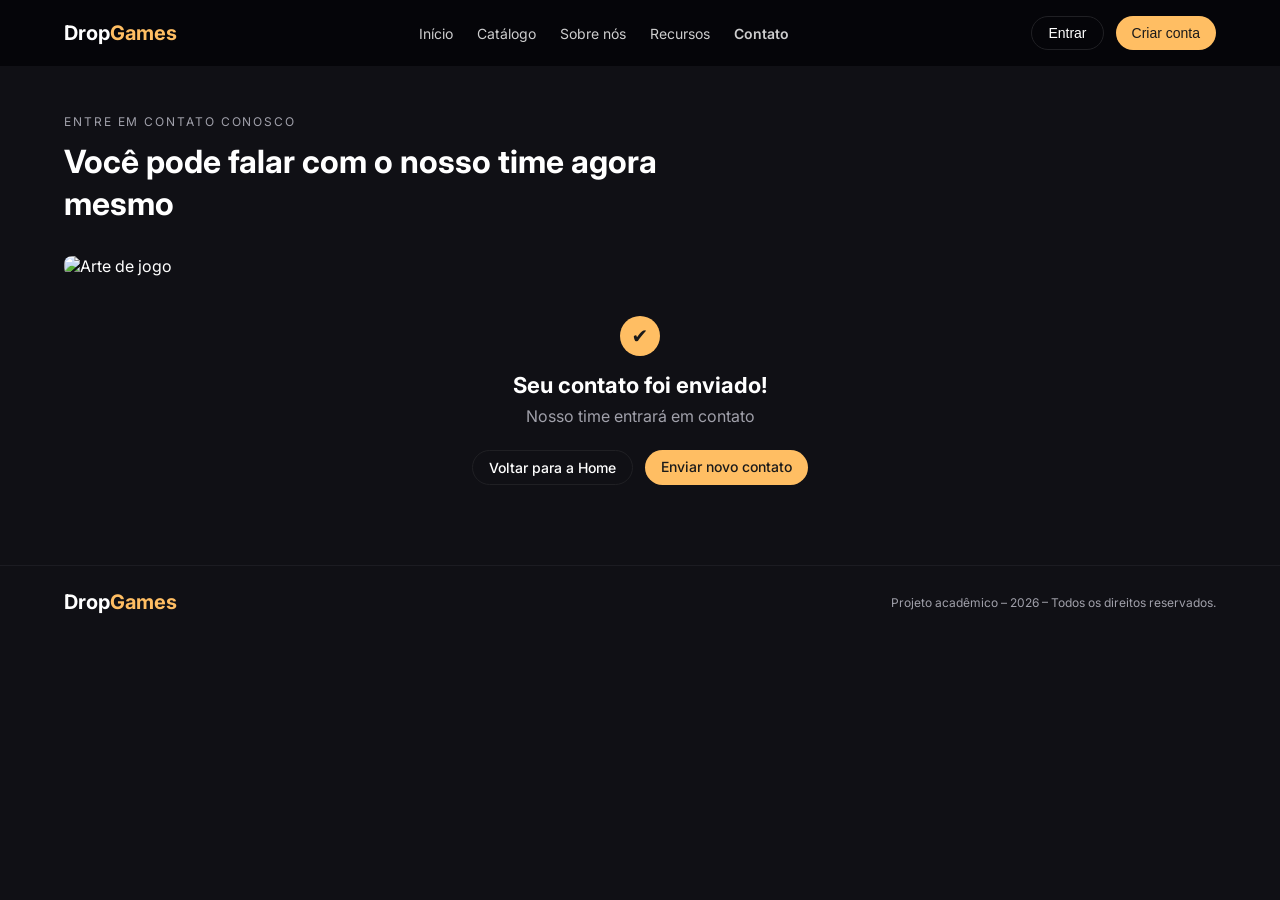
==== html/contato-sucesso.html @ d6b7efc1 "feat: primeira versão do projeto DropGames" ====
<!DOCTYPE html>
<html lang="pt-BR">
<head>
  <meta charset="UTF-8">
  <title>DropGames - Contato enviado</title>
  <meta name="viewport" content="width=device-width, initial-scale=1.0">

  <link rel="preconnect" href="https://fonts.googleapis.com">
  <link rel="preconnect" href="https://fonts.gstatic.com" crossorigin>
  <link href="https://fonts.googleapis.com/css2?family=Inter:wght@400;500;600;700&display=swap" rel="stylesheet">

  <link rel="stylesheet" href="../css/contato.css">

</head>
<body>
  <header class="header">
    <div class="header-container">
      <div class="logo">Drop<span>Games</span></div>

      <nav class="nav">
        <a href="index.html">Início</a>
        <a href="catalogo.html">Catálogo</a>
        <a href="sobre.html">Sobre nós</a>
        <a href="recursos.html">Recursos</a>
        <a href="contato.html" class="nav-active">Contato</a>
      </nav>

      <div class="header-actions">
        <button class="btn secundario">Entrar</button>
        <button class="btn primario">Criar conta</button>
      </div>
    </div>
  </header>

  <main>
    <section class="hero hero-sucesso">
      <div class="hero-container">
        <div class="hero-textos">
          <p class="hero-legenda">Entre em contato conosco</p>
          <h1 class="hero-titulo">Você pode falar com o nosso time agora mesmo</h1>
        </div>

        <div class="hero-imagem-wrapper">
          <img src="../img/zelda.png" alt="Arte de jogo" class="hero-imagem">
        </div>
      </div>
    </section>

    <section class="sucesso">
      <div class="sucesso-container">
        <div class="sucesso-icone">✔</div>
        <h2 class="sucesso-titulo">Seu contato foi enviado!</h2>
        <p class="sucesso-subtitulo">Nosso time entrará em contato</p>

        <div class="sucesso-botoes">
          <a href="index.html" class="btn secundario">Voltar para a Home</a>
          <a href="contato.html" class="btn primario">Enviar novo contato</a>
        </div>
      </div>
    </section>
  </main>

  <footer class="footer">
    <div class="footer-container">
      <div class="footer-logo">Drop<span>Games</span></div>
      <p class="footer-texto">Projeto acadêmico – 2026 – Todos os direitos reservados.</p>
    </div>
  </footer>
</body>
</html>
---- css/contato.css ----
:root {
  --cor-amarelo: #FFBE63;
  --cor-preto-forte: #101015;
  --cor-preto-fosco: #202024;
  --cor-branco: #FFFFFF;
  --cor-texto-secundario: #A0A0AA;
  --radius-base: 8px;
  --radius-pill: 999px;
}

*,
*::before,
*::after {
  box-sizing: border-box;
}

body {
  margin: 0;
  padding: 0;
  font-family: 'Inter', system-ui, -apple-system, BlinkMacSystemFont, sans-serif;
  background-color: var(--cor-preto-forte);
  color: var(--cor-branco);
}

/* HEADER */

.header {
  position: sticky;
  top: 0;
  z-index: 10;
  background-color: #050509;
}

.header-container {
  max-width: 1200px;
  margin: 0 auto;
  padding: 16px 24px;
  display: flex;
  align-items: center;
  justify-content: space-between;
  gap: 24px;
}

.logo,
.footer-logo {
  font-weight: 700;
  font-size: 20px;
}

.logo span,
.footer-logo span {
  color: var(--cor-amarelo);
}

.nav {
  display: flex;
  gap: 24px;
}

.nav a {
  color: var(--cor-branco);
  text-decoration: none;
  font-size: 14px;
  opacity: 0.8;
}

.nav a:hover {
  opacity: 1;
}

.nav-active {
  opacity: 1;
  font-weight: 600;
}

.header-actions {
  display: flex;
  gap: 12px;
}

/* BOTÕES */

.btn {
  border: none;
  border-radius: var(--radius-pill);
  padding: 8px 16px;
  font-size: 14px;
  cursor: pointer;
  font-weight: 500;
  transition: background-color 0.2s ease, color 0.2s ease, opacity 0.2s ease;
}

.btn.primario {
  background-color: var(--cor-amarelo);
  color: #1A1A1A;
}

.btn.primario:hover {
  opacity: 0.9;
}

.btn.secundario {
  background-color: transparent;
  color: var(--cor-branco);
  border: 1px solid var(--cor-preto-fosco);
}

.btn.secundario:hover {
  background-color: var(--cor-preto-fosco);
}

/* HERO */

.hero {
  background-color: var(--cor-preto-forte);
  padding: 48px 0 32px;
}

.hero-container {
  max-width: 1200px;
  margin: 0 auto;
  padding: 0 24px;
}

.hero-textos {
  max-width: 600px;
  margin-bottom: 32px;
}

.hero-legenda {
  text-transform: uppercase;
  font-size: 12px;
  letter-spacing: 0.16em;
  color: var(--cor-texto-secundario);
  margin: 0 0 12px;
}

.hero-titulo {
  font-size: 32px;
  line-height: 1.3;
  margin: 0;
}

.hero-imagem-wrapper {
  margin-top: 32px;
  border-radius: var(--radius-base);
  overflow: hidden;
}

.hero-imagem {
  display: block;
  width: 100%;
  height: auto;
}

.contato {
  background-color: var(--cor-preto-forte);
  padding: 32px 0 64px;
}

.contato-container {
  max-width: 640px;
  margin: 0 auto;
  padding: 0 24px;
}

.contato-titulo {
  font-size: 20px;
  font-weight: 500;
  margin: 0 0 24px;
}

.formulario {
  display: flex;
  flex-direction: column;
  gap: 16px;
}

.campo {
  display: flex;
  flex-direction: column;
  gap: 6px;
}

.campo label {
  font-size: 14px;
  color: var(--cor-texto-secundario);
}

.campo input {
  background-color: var(--cor-preto-fosco);
  border-radius: var(--radius-base);
  border: 1px solid #2C2C33;
  padding: 12px 14px;
  color: var(--cor-branco);
  font-size: 14px;
}

.campo input::placeholder {
  color: #555560;
}

.campo input:focus {
  outline: none;
  border-color: var(--cor-amarelo);
}

.btn-enviar {
  margin-top: 16px;
  align-self: flex-start;
}

.hero-sucesso {
  padding-bottom: 24px;
}

.sucesso {
  background-color: var(--cor-preto-forte);
  padding: 16px 0 80px;
}

.sucesso-container {
  max-width: 640px;
  margin: 0 auto;
  padding: 0 24px;
  text-align: center;
}

.sucesso-icone {
  width: 40px;
  height: 40px;
  border-radius: 50%;
  margin: 0 auto 16px;
  display: flex;
  align-items: center;
  justify-content: center;
  background-color: var(--cor-amarelo);
  color: #1A1A1A;
  font-size: 20px;
  font-weight: 700;
}

.sucesso-titulo {
  font-size: 22px;
  margin: 0 0 8px;
}

.sucesso-subtitulo {
  margin: 0 0 24px;
  color: var(--cor-texto-secundario);
}

.sucesso-botoes {
  display: flex;
  flex-wrap: wrap;
  justify-content: center;
  gap: 12px;
}

.sucesso-botoes .btn {
  text-decoration: none;
}

.footer {
  border-top: 1px solid #1C1C22;
  background-color: var(--cor-preto-forte);
  padding: 24px 0;
}

.footer-container {
  max-width: 1200px;
  margin: 0 auto;
  padding: 0 24px;
  display: flex;
  flex-wrap: wrap;
  align-items: center;
  justify-content: space-between;
  gap: 12px;
}

.footer-texto {
  font-size: 12px;
  color: var(--cor-texto-secundario);
  margin: 0;
}

@media (max-width: 900px) {
  .header-container {
    flex-wrap: wrap;
    justify-content: space-between;
  }

  .nav {
    flex-wrap: wrap;
    justify-content: center;
  }

  .header-actions {
    margin-left: auto;
  }
}

@media (max-width: 768px) {
  .hero {
    padding-top: 32px;
  }

  .hero-titulo {
    font-size: 24px;
  }

  .header-container {
    justify-content: space-between;
  }

  .nav {
    display: none;
  }

  .header-actions {
    margin-left: 0;
  }

  .contato-container,
  .sucesso-container {
    padding: 0 16px;
  }
}
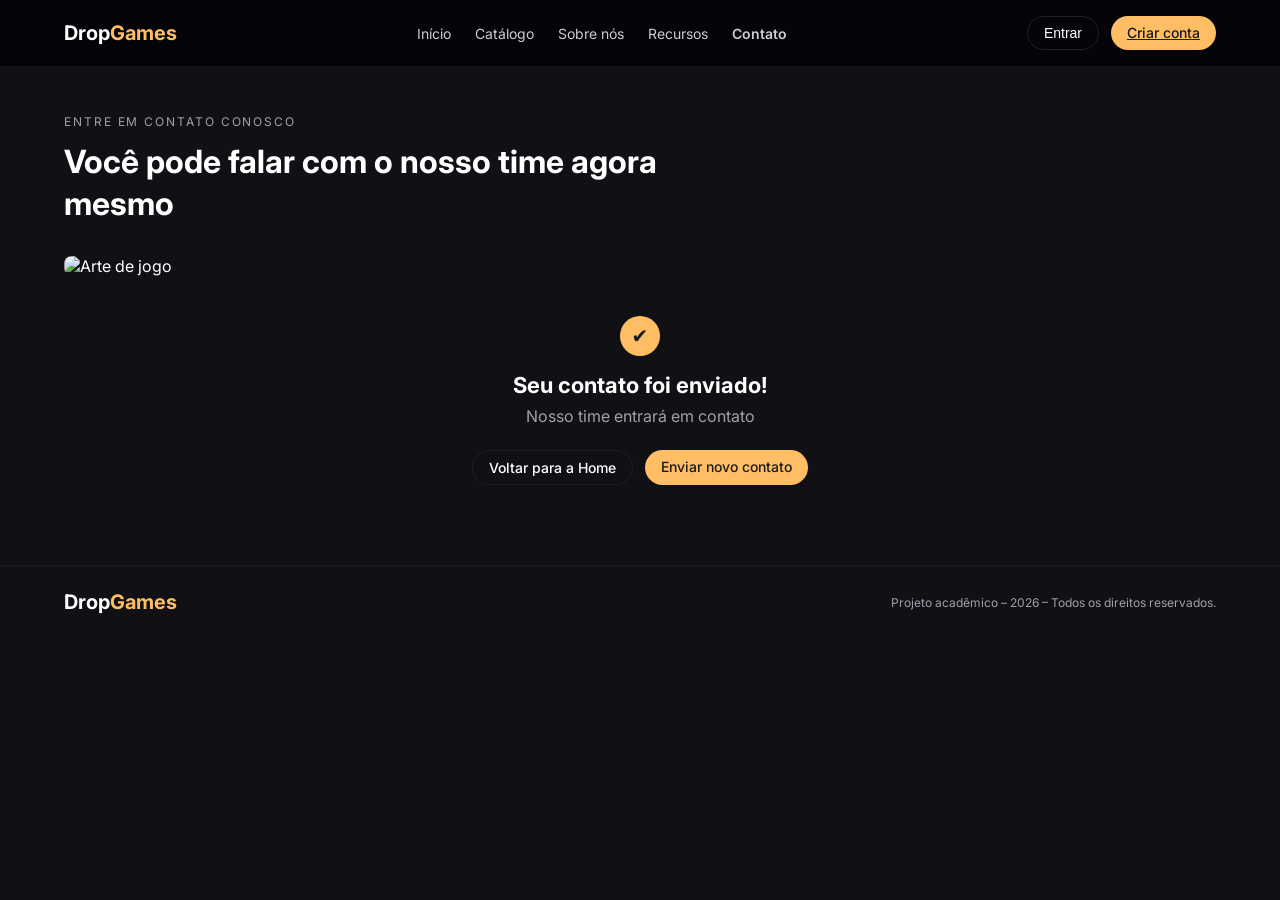
==== commit db97967b: "Leonardo-fase2" ====
--- a/html/contato-sucesso.html
+++ b/html/contato-sucesso.html
@@ -27,7 +27,7 @@
 
       <div class="header-actions">
         <button class="btn secundario">Entrar</button>
-        <button class="btn primario">Criar conta</button>
+        <a href="crie-conta.html" class="btn primario">Criar conta</a>
       </div>
     </div>
   </header>
--- a/css/contato.css
+++ b/css/contato.css
@@ -205,6 +205,18 @@
   border-color: var(--cor-amarelo);
 }
 
+.campo input.erro {
+  border-color: #FF6868;
+}
+
+.campo-mensagem {
+  margin: 4px 0 0;
+  color: #FF6868;
+  font-size: 13px;
+  line-height: 1.4;
+  min-height: 20px;
+}
+
 .btn-enviar {
   margin-top: 16px;
   align-self: flex-start;
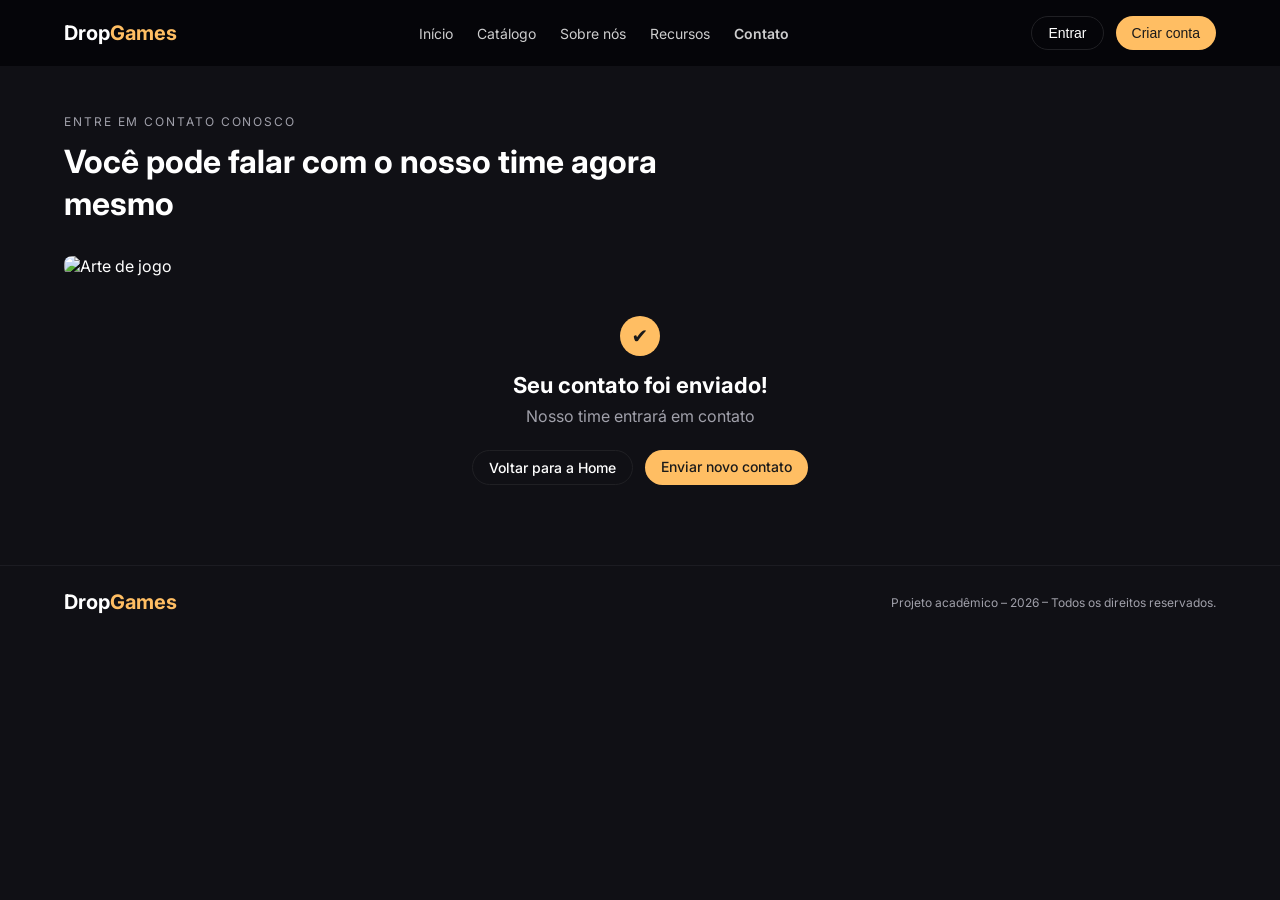
==== commit 29f3ca74: "valentino-fase2" ====
--- a/html/contato-sucesso.html
+++ b/html/contato-sucesso.html
@@ -27,7 +27,7 @@
 
       <div class="header-actions">
         <button class="btn secundario">Entrar</button>
-        <a href="crie-conta.html" class="btn primario">Criar conta</a>
+        <button class="btn primario">Criar conta</button>
       </div>
     </div>
   </header>
--- a/css/contato.css
+++ b/css/contato.css
@@ -205,18 +205,6 @@
   border-color: var(--cor-amarelo);
 }
 
-.campo input.erro {
-  border-color: #FF6868;
-}
-
-.campo-mensagem {
-  margin: 4px 0 0;
-  color: #FF6868;
-  font-size: 13px;
-  line-height: 1.4;
-  min-height: 20px;
-}
-
 .btn-enviar {
   margin-top: 16px;
   align-self: flex-start;
@@ -296,6 +284,13 @@
   margin: 0;
 }
 
+.avisoDeInput {
+  color: var(--cor-amarelo);
+  margin: 0;
+  display: none;
+}
+
+
 @media (max-width: 900px) {
   .header-container {
     flex-wrap: wrap;
@@ -337,4 +332,4 @@
   .sucesso-container {
     padding: 0 16px;
   }
-}
+}
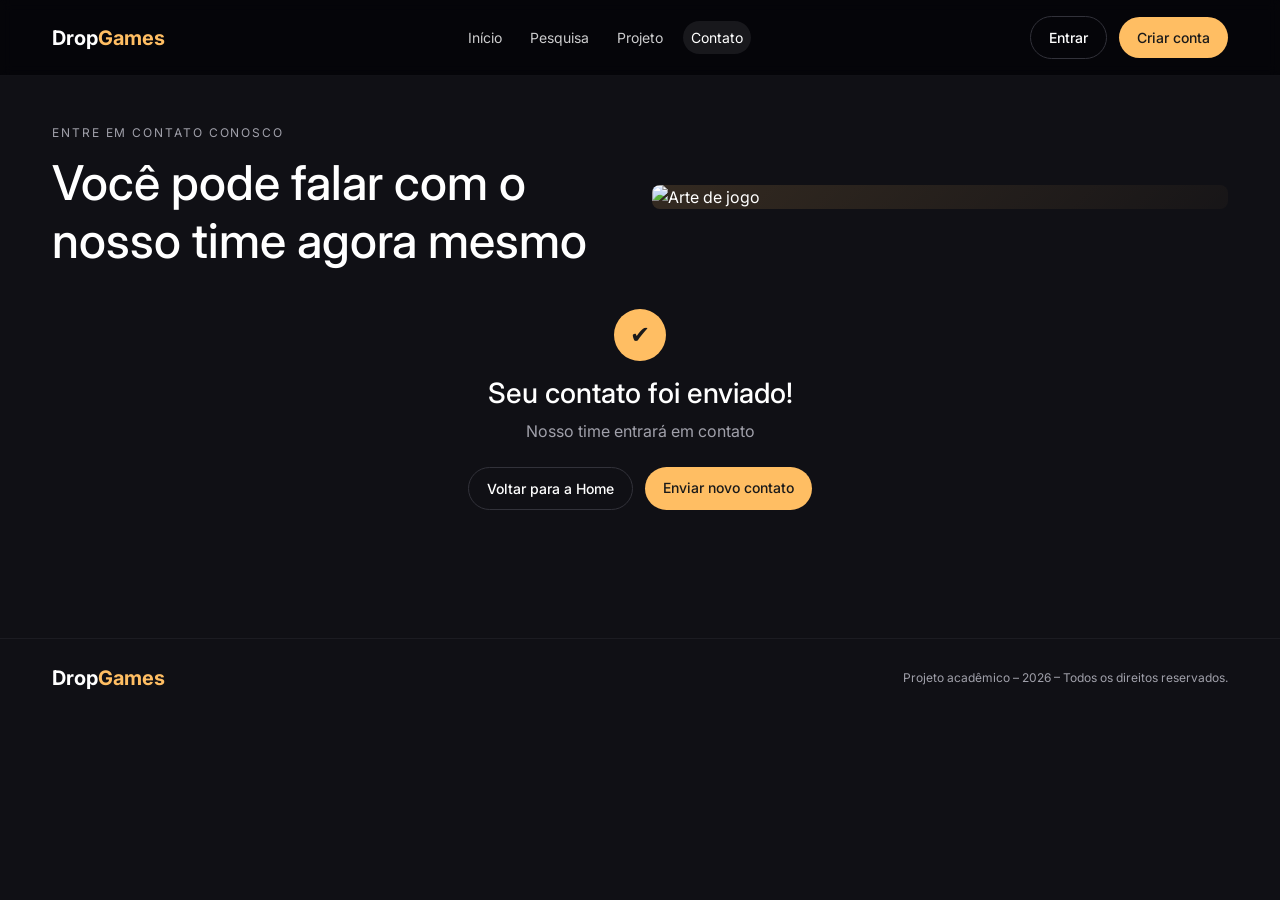
==== commit e2ab2349: "almeida-fase2" ====
--- a/html/contato-sucesso.html
+++ b/html/contato-sucesso.html
@@ -1,70 +1,54 @@
-<!DOCTYPE html>
-<html lang="pt-BR">
-<head>
-  <meta charset="UTF-8">
-  <title>DropGames - Contato enviado</title>
-  <meta name="viewport" content="width=device-width, initial-scale=1.0">
+<!DOCTYPE html><html lang="pt-BR"><head>
+<meta charset="UTF-8">
+<meta name="viewport" content="width=device-width, initial-scale=1.0">
+<link rel="preconnect" href="https://fonts.googleapis.com">
+<link rel="preconnect" href="https://fonts.gstatic.com" crossorigin>
+<link href="https://fonts.googleapis.com/css2?family=Inter:wght@400;500;600;700;800&display=swap" rel="stylesheet">
+<link href="https://cdn.jsdelivr.net/npm/bootstrap@5.3.3/dist/css/bootstrap.min.css" rel="stylesheet">
+<title>DropGames - Contato enviado</title>
+<link rel="stylesheet" href="../css/contato.css"></head><body><header class="header">
+  <nav class="navbar navbar-expand-lg navbar-dark py-3">
+    <div class="container header-container">
+      <a href="index.html" class="navbar-brand logo">Drop<span>Games</span></a>
+      <button class="navbar-toggler border-0 shadow-none" type="button" data-bs-toggle="offcanvas" data-bs-target="#menuMobile" aria-controls="menuMobile" aria-label="Abrir menu">
+        <span class="navbar-toggler-icon"></span>
+      </button>
 
-  <link rel="preconnect" href="https://fonts.googleapis.com">
-  <link rel="preconnect" href="https://fonts.gstatic.com" crossorigin>
-  <link href="https://fonts.googleapis.com/css2?family=Inter:wght@400;500;600;700&display=swap" rel="stylesheet">
+      <div class="collapse navbar-collapse">
+        <ul class="navbar-nav mx-auto nav">
+          <li class="nav-item"><a class="nav-link" href="index.html">Início</a></li><li class="nav-item"><a class="nav-link" href="pesquisa.html">Pesquisa</a></li><li class="nav-item"><a class="nav-link" href="projeto.html">Projeto</a></li><li class="nav-item"><a class="nav-link nav-active" href="contato.html">Contato</a></li>
+        </ul>
 
-  <link rel="stylesheet" href="../css/contato.css">
-
-</head>
-<body>
-  <header class="header">
-    <div class="header-container">
-      <div class="logo">Drop<span>Games</span></div>
-
-      <nav class="nav">
-        <a href="index.html">Início</a>
-        <a href="catalogo.html">Catálogo</a>
-        <a href="sobre.html">Sobre nós</a>
-        <a href="recursos.html">Recursos</a>
-        <a href="contato.html" class="nav-active">Contato</a>
-      </nav>
-
-      <div class="header-actions">
-        <button class="btn secundario">Entrar</button>
-        <button class="btn primario">Criar conta</button>
+        <div class="header-actions d-none d-lg-flex">
+          <button class="btn secundario" type="button">Entrar</button>
+          <button class="btn primario" type="button">Criar conta</button>
+        </div>
       </div>
     </div>
-  </header>
+  </nav>
 
-  <main>
-    <section class="hero hero-sucesso">
-      <div class="hero-container">
-        <div class="hero-textos">
-          <p class="hero-legenda">Entre em contato conosco</p>
-          <h1 class="hero-titulo">Você pode falar com o nosso time agora mesmo</h1>
-        </div>
-
-        <div class="hero-imagem-wrapper">
-          <img src="../img/zelda.png" alt="Arte de jogo" class="hero-imagem">
-        </div>
+  <div class="offcanvas offcanvas-end text-bg-dark border-secondary" tabindex="-1" id="menuMobile" aria-labelledby="menuMobileLabel">
+    <div class="offcanvas-header">
+      <h5 class="offcanvas-title logo" id="menuMobileLabel">Drop<span>Games</span></h5>
+      <button type="button" class="btn-close btn-close-white" data-bs-dismiss="offcanvas" aria-label="Fechar"></button>
+    </div>
+    <div class="offcanvas-body d-flex flex-column gap-3">
+      <ul class="navbar-nav gap-2">
+        <li><a class="dropdown-item" href="index.html">Início</a></li><li><a class="dropdown-item" href="pesquisa.html">Pesquisa</a></li><li><a class="dropdown-item" href="projeto.html">Projeto</a></li><li><a class="dropdown-item active" href="contato.html">Contato</a></li>
+      </ul>
+      <div class="d-grid gap-2 mt-3">
+        <button class="btn secundario" type="button">Entrar</button>
+        <button class="btn primario" type="button">Criar conta</button>
       </div>
-    </section>
-
-    <section class="sucesso">
-      <div class="sucesso-container">
-        <div class="sucesso-icone">✔</div>
-        <h2 class="sucesso-titulo">Seu contato foi enviado!</h2>
-        <p class="sucesso-subtitulo">Nosso time entrará em contato</p>
-
-        <div class="sucesso-botoes">
-          <a href="index.html" class="btn secundario">Voltar para a Home</a>
-          <a href="contato.html" class="btn primario">Enviar novo contato</a>
-        </div>
-      </div>
-    </section>
-  </main>
-
-  <footer class="footer">
-    <div class="footer-container">
-      <div class="footer-logo">Drop<span>Games</span></div>
-      <p class="footer-texto">Projeto acadêmico – 2026 – Todos os direitos reservados.</p>
     </div>
-  </footer>
-</body>
-</html>
+  </div>
+</header><main>
+<section class="hero hero-sucesso"><div class="container hero-container"><div class="row align-items-center g-4"><div class="col-lg-6"><div class="hero-textos mb-0"><p class="hero-legenda">Entre em contato conosco</p><h1 class="hero-titulo">Você pode falar com o nosso time agora mesmo</h1></div></div><div class="col-lg-6"><div class="hero-imagem-wrapper"><img src="../img/zelda.png" alt="Arte de jogo" class="hero-imagem"></div></div></div></div></section>
+<section class="sucesso"><div class="container sucesso-container"><div class="sucesso-icone">✔</div><h2 class="sucesso-titulo">Seu contato foi enviado!</h2><p class="sucesso-subtitulo">Nosso time entrará em contato</p><div class="sucesso-botoes"><a href="index.html" class="btn secundario">Voltar para a Home</a><a href="contato.html" class="btn primario">Enviar novo contato</a></div></div></section>
+</main><footer class="footer">
+  <div class="container footer-container">
+    <div class="footer-logo">Drop<span>Games</span></div>
+    <p class="footer-texto">Projeto acadêmico – 2026 – Todos os direitos reservados.</p>
+  </div>
+</footer>
+<script src="https://cdn.jsdelivr.net/npm/bootstrap@5.3.3/dist/js/bootstrap.bundle.min.js"></script></body></html>
--- a/css/contato.css
+++ b/css/contato.css
@@ -1,19 +1,17 @@
 :root {
   --cor-amarelo: #FFBE63;
+  --cor-amarelo-escuro: #e0a64f;
   --cor-preto-forte: #101015;
   --cor-preto-fosco: #202024;
   --cor-branco: #FFFFFF;
   --cor-texto-secundario: #A0A0AA;
   --radius-base: 8px;
   --radius-pill: 999px;
-}
-
-*,
-*::before,
-*::after {
-  box-sizing: border-box;
-}
-
+  --container-width: 1200px;
+}
+
+*, *::before, *::after { box-sizing: border-box; }
+html { scroll-behavior: smooth; }
 body {
   margin: 0;
   padding: 0;
@@ -21,26 +19,25 @@
   background-color: var(--cor-preto-forte);
   color: var(--cor-branco);
 }
-
-/* HEADER */
+img { display: block; max-width: 100%; height: auto; }
+a { text-decoration: none; color: inherit; }
 
 .header {
   position: sticky;
   top: 0;
-  z-index: 10;
-  background-color: #050509;
-}
-
-.header-container {
-  max-width: 1200px;
-  margin: 0 auto;
-  padding: 16px 24px;
-  display: flex;
-  align-items: center;
-  justify-content: space-between;
-  gap: 24px;
-}
-
+  z-index: 1030;
+  background-color: rgba(5, 5, 9, .94);
+  backdrop-filter: blur(6px);
+  border-bottom: 1px solid rgba(255,255,255,.05);
+}
+
+.header-container,
+.hero-container,
+.contato-container,
+.sucesso-container,
+.footer-container { max-width: var(--container-width); }
+
+.navbar-brand.logo,
 .logo,
 .footer-logo {
   font-weight: 700;
@@ -48,145 +45,131 @@
 }
 
 .logo span,
-.footer-logo span {
-  color: var(--cor-amarelo);
-}
-
-.nav {
-  display: flex;
-  gap: 24px;
-}
-
-.nav a {
-  color: var(--cor-branco);
-  text-decoration: none;
-  font-size: 14px;
-  opacity: 0.8;
-}
-
-.nav a:hover {
+.footer-logo span { color: var(--cor-amarelo); }
+
+.navbar .nav { gap: 12px; }
+.navbar .nav-link {
+  color: var(--cor-branco);
+  opacity: .8;
+  font-size: 14px;
+  padding: .35rem .6rem;
+  border-radius: 999px;
+  transition: opacity .2s ease, background-color .2s ease;
+}
+.navbar .nav-link:hover,
+.navbar .nav-link.nav-active,
+.dropdown-item.active,
+.dropdown-item:active {
   opacity: 1;
-}
-
-.nav-active {
-  opacity: 1;
-  font-weight: 600;
-}
-
-.header-actions {
-  display: flex;
-  gap: 12px;
-}
-
-/* BOTÕES */
+  background-color: rgba(255,255,255,.08);
+  color: var(--cor-branco);
+}
+.dropdown-item { color: var(--cor-branco); border-radius: 8px; }
+.offcanvas { background-color: #0d0d13; }
+.header-actions { display: flex; gap: 12px; align-items: center; }
 
 .btn {
   border: none;
   border-radius: var(--radius-pill);
-  padding: 8px 16px;
+  padding: 10px 18px;
   font-size: 14px;
   cursor: pointer;
   font-weight: 500;
-  transition: background-color 0.2s ease, color 0.2s ease, opacity 0.2s ease;
-}
-
-.btn.primario {
+  transition: background-color .2s ease, color .2s ease, opacity .2s ease, border-color .2s ease;
+}
+.btn.primario,
+.btn--primary {
   background-color: var(--cor-amarelo);
   color: #1A1A1A;
 }
-
-.btn.primario:hover {
-  opacity: 0.9;
-}
-
-.btn.secundario {
+.btn.primario:hover,
+.btn--primary:hover {
+  background-color: var(--cor-amarelo-escuro);
+  color: #1A1A1A;
+}
+.btn.secundario,
+.btn--ghost {
   background-color: transparent;
   color: var(--cor-branco);
-  border: 1px solid var(--cor-preto-fosco);
-}
-
-.btn.secundario:hover {
+  border: 1px solid #32323a;
+}
+.btn.secundario:hover,
+.btn--ghost:hover {
   background-color: var(--cor-preto-fosco);
-}
-
-/* HERO */
+  border-color: #4b4b55;
+}
+.btn-icon {
+  display: inline-flex;
+  align-items: center;
+  justify-content: center;
+  width: 42px;
+  height: 42px;
+  border-radius: 50%;
+  border: 1px solid #32323a;
+  background: transparent;
+  color: var(--cor-branco);
+  flex-shrink: 0;
+}
+.btn-icon:hover { background-color: var(--cor-preto-fosco); }
 
 .hero {
   background-color: var(--cor-preto-forte);
   padding: 48px 0 32px;
 }
-
-.hero-container {
-  max-width: 1200px;
-  margin: 0 auto;
-  padding: 0 24px;
-}
-
-.hero-textos {
-  max-width: 600px;
-  margin-bottom: 32px;
-}
-
+.hero--simple { padding-bottom: 8px; }
+.hero-textos { max-width: 600px; margin-bottom: 0; }
 .hero-legenda {
   text-transform: uppercase;
   font-size: 12px;
-  letter-spacing: 0.16em;
+  letter-spacing: .16em;
   color: var(--cor-texto-secundario);
   margin: 0 0 12px;
 }
-
 .hero-titulo {
-  font-size: 32px;
-  line-height: 1.3;
+  font-size: clamp(2rem, 4vw, 3rem);
+  line-height: 1.2;
   margin: 0;
 }
-
 .hero-imagem-wrapper {
-  margin-top: 32px;
   border-radius: var(--radius-base);
   overflow: hidden;
-}
-
+  background: linear-gradient(135deg, rgba(255,190,99,.15), rgba(255,190,99,.03));
+}
 .hero-imagem {
   display: block;
   width: 100%;
   height: auto;
+  max-height: 460px;
+  object-fit: cover;
 }
 
 .contato {
   background-color: var(--cor-preto-forte);
   padding: 32px 0 64px;
 }
-
 .contato-container {
-  max-width: 640px;
+  max-width: 760px;
   margin: 0 auto;
-  padding: 0 24px;
-}
-
+}
 .contato-titulo {
   font-size: 20px;
   font-weight: 500;
   margin: 0 0 24px;
 }
-
 .formulario {
   display: flex;
   flex-direction: column;
   gap: 16px;
 }
-
 .campo {
   display: flex;
   flex-direction: column;
   gap: 6px;
 }
-
 .campo label {
   font-size: 14px;
   color: var(--cor-texto-secundario);
 }
-
 .campo input {
   background-color: var(--cor-preto-fosco);
   border-radius: var(--radius-base);
@@ -194,41 +177,32 @@
   padding: 12px 14px;
   color: var(--cor-branco);
   font-size: 14px;
-}
-
-.campo input::placeholder {
-  color: #555560;
-}
-
+  width: 100%;
+}
+.campo input::placeholder { color: #555560; }
 .campo input:focus {
   outline: none;
   border-color: var(--cor-amarelo);
-}
-
+  box-shadow: 0 0 0 3px rgba(255,190,99,.12);
+}
 .btn-enviar {
-  margin-top: 16px;
+  margin-top: 12px;
   align-self: flex-start;
 }
 
-.hero-sucesso {
-  padding-bottom: 24px;
-}
-
+.hero-sucesso { padding-bottom: 24px; }
 .sucesso {
   background-color: var(--cor-preto-forte);
   padding: 16px 0 80px;
 }
-
 .sucesso-container {
   max-width: 640px;
   margin: 0 auto;
-  padding: 0 24px;
   text-align: center;
 }
-
 .sucesso-icone {
-  width: 40px;
-  height: 40px;
+  width: 52px;
+  height: 52px;
   border-radius: 50%;
   margin: 0 auto 16px;
   display: flex;
@@ -236,20 +210,17 @@
   justify-content: center;
   background-color: var(--cor-amarelo);
   color: #1A1A1A;
-  font-size: 20px;
+  font-size: 24px;
   font-weight: 700;
 }
-
 .sucesso-titulo {
-  font-size: 22px;
+  font-size: 28px;
   margin: 0 0 8px;
 }
-
 .sucesso-subtitulo {
   margin: 0 0 24px;
   color: var(--cor-texto-secundario);
 }
-
 .sucesso-botoes {
   display: flex;
   flex-wrap: wrap;
@@ -257,79 +228,32 @@
   gap: 12px;
 }
 
-.sucesso-botoes .btn {
-  text-decoration: none;
-}
-
 .footer {
   border-top: 1px solid #1C1C22;
   background-color: var(--cor-preto-forte);
   padding: 24px 0;
-}
-
+  margin-top: 48px;
+}
 .footer-container {
-  max-width: 1200px;
-  margin: 0 auto;
-  padding: 0 24px;
   display: flex;
   flex-wrap: wrap;
   align-items: center;
   justify-content: space-between;
   gap: 12px;
 }
-
 .footer-texto {
   font-size: 12px;
   color: var(--cor-texto-secundario);
   margin: 0;
 }
 
-.avisoDeInput {
-  color: var(--cor-amarelo);
-  margin: 0;
-  display: none;
-}
-
-
-@media (max-width: 900px) {
-  .header-container {
-    flex-wrap: wrap;
-    justify-content: space-between;
-  }
-
-  .nav {
-    flex-wrap: wrap;
-    justify-content: center;
-  }
-
-  .header-actions {
-    margin-left: auto;
-  }
-}
-
-@media (max-width: 768px) {
-  .hero {
-    padding-top: 32px;
-  }
-
-  .hero-titulo {
-    font-size: 24px;
-  }
-
-  .header-container {
-    justify-content: space-between;
-  }
-
-  .nav {
-    display: none;
-  }
-
-  .header-actions {
-    margin-left: 0;
-  }
-
-  .contato-container,
-  .sucesso-container {
-    padding: 0 16px;
-  }
-}+@media (max-width: 991.98px) {
+  .hero { padding-top: 36px; }
+}
+
+@media (max-width: 767.98px) {
+  .hero { padding-top: 28px; }
+  .hero-titulo { font-size: 24px; }
+  .footer-container { justify-content: center; text-align: center; }
+  .contato-container, .sucesso-container { padding-inline: 12px; }
+}
